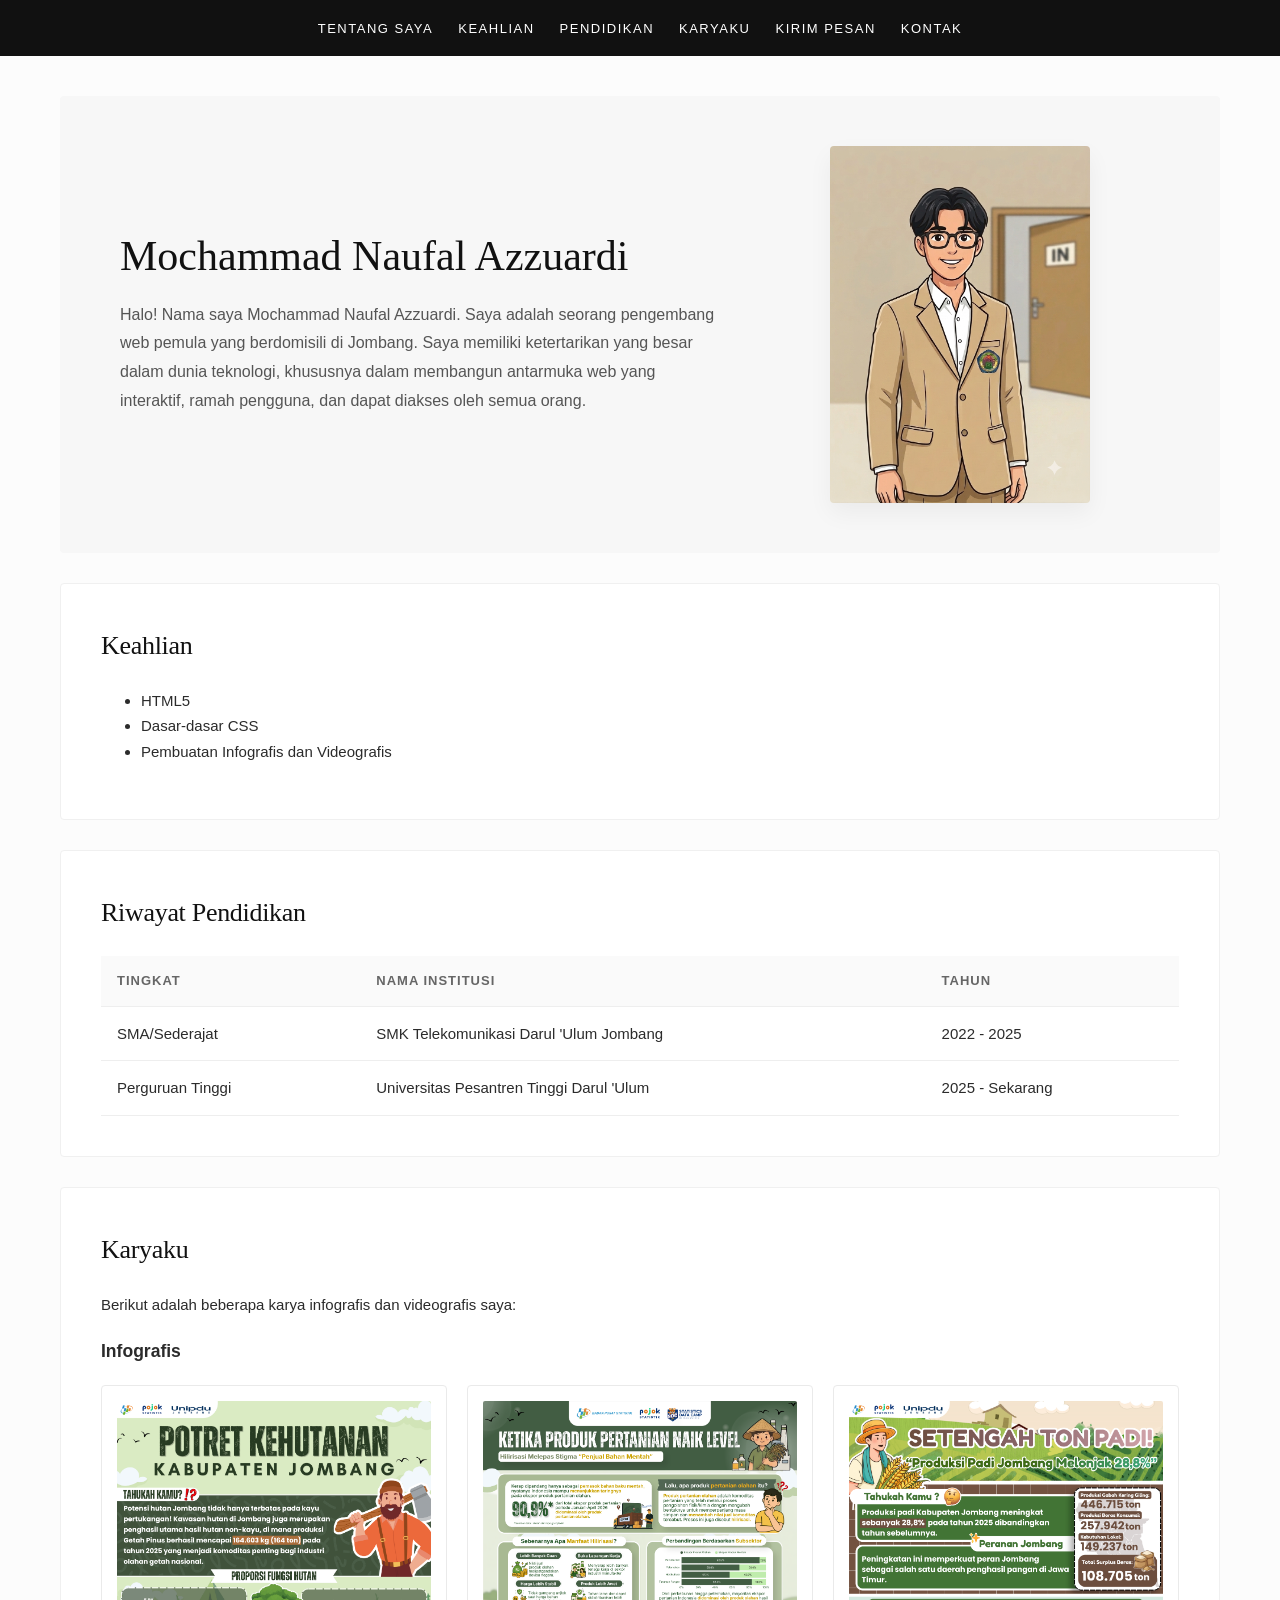
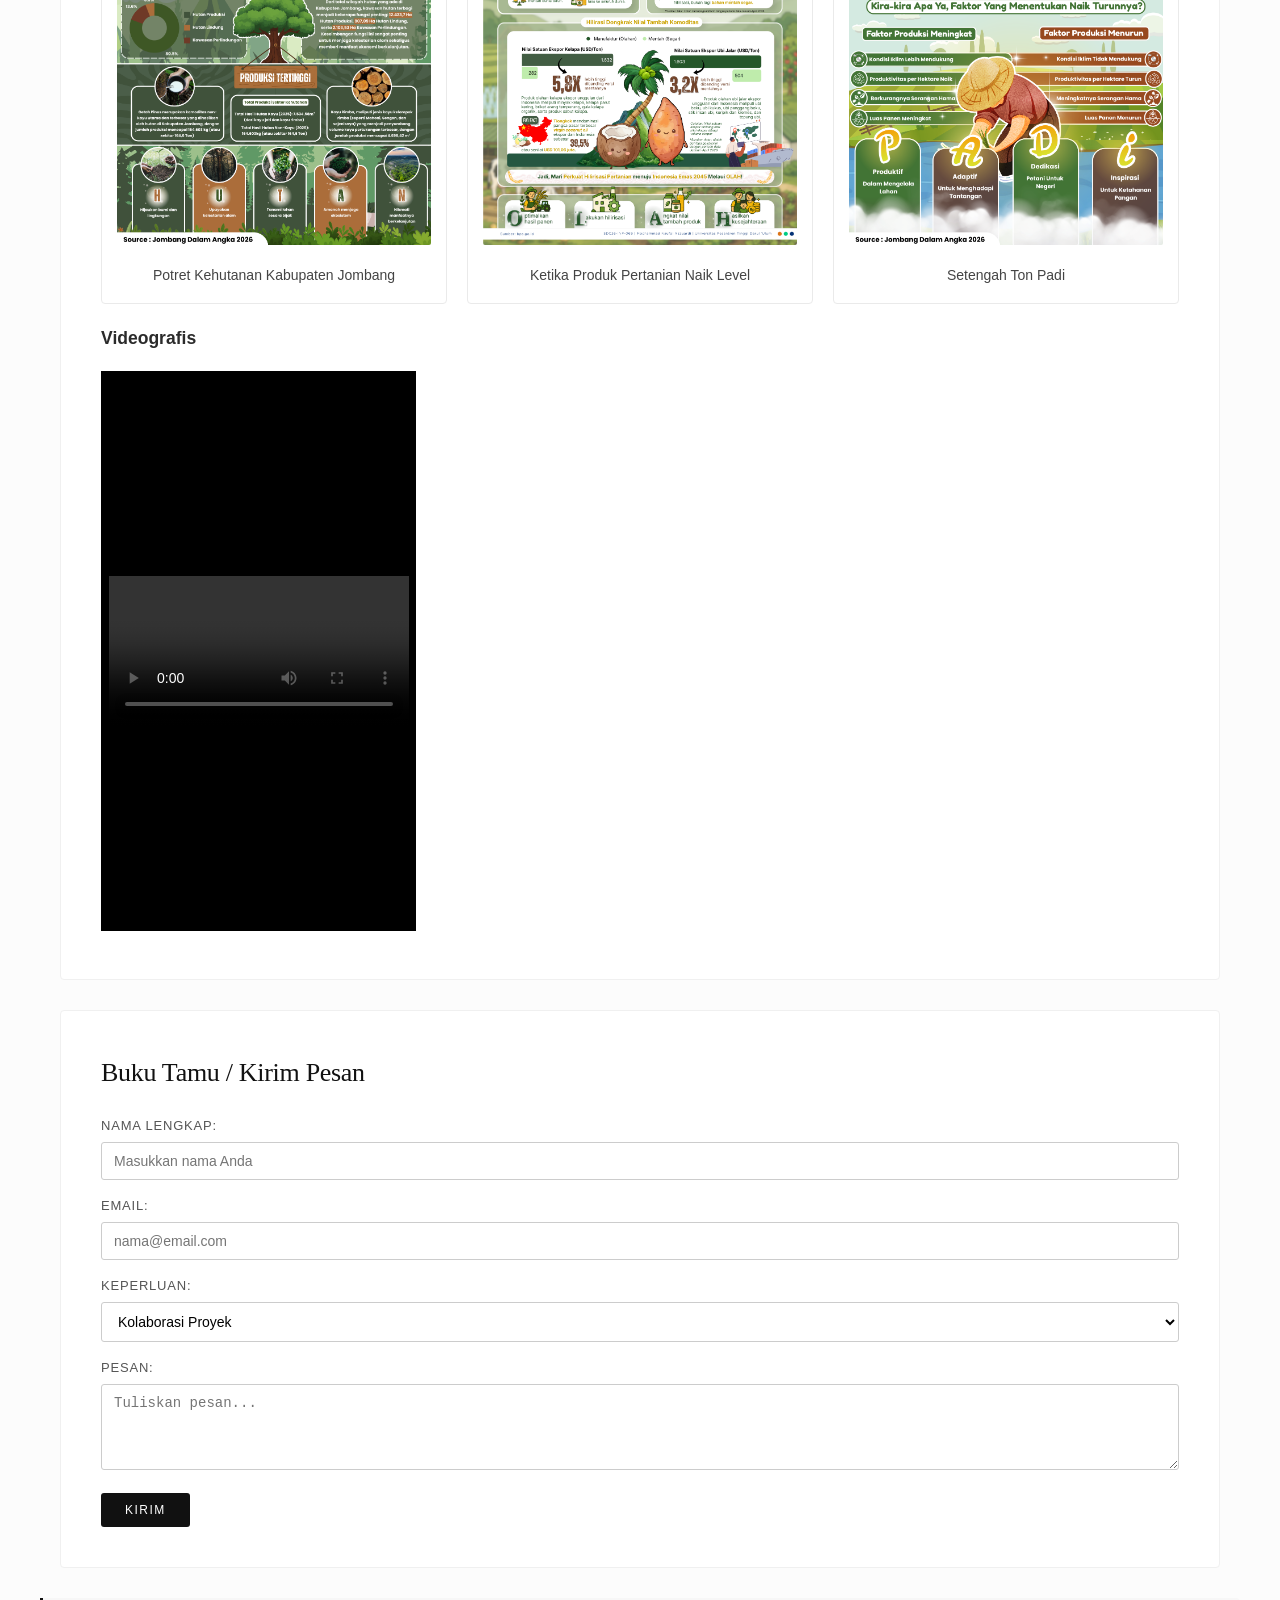
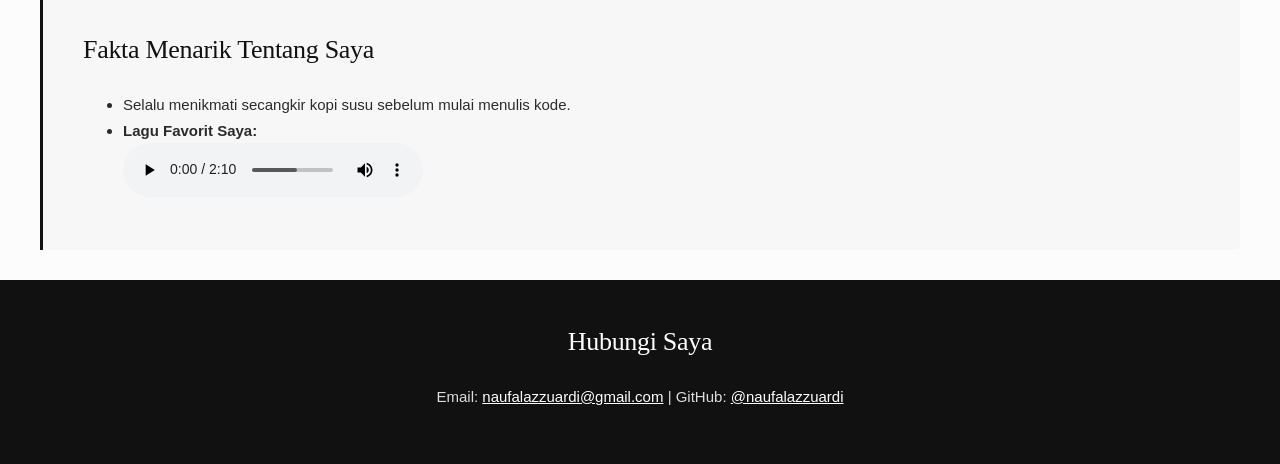
==== index.html @ 2e71e74e "Update Pemindahan Folder(Total) Memindahkan isi folder Tugas html langsung ke folder utama, agar bis" ====
<!doctype html>
<html lang="id">
  <head>
    <meta charset="UTF-8" />
    <meta name="viewport" content="width=device-width, initial-scale=1.0" />
    <title>Tugas 2_Naufal</title>
    <link rel="stylesheet" href="css/style.css">
  </head>

  <body>
    <nav class="nav">
      <ul>
        <li><a href="#tentang-saya">Tentang Saya</a></li>
        <li><a href="#keahlian">Keahlian</a></li>
        <li><a href="#pendidikan">Pendidikan</a></li>
        <li><a href="#karyaku">Karyaku</a></li>
        <li><a href="#pesan-form">Kirim Pesan</a></li>
        <li><a href="#kontak">Kontak</a></li>
      </ul>
    </nav>

    <main>
      <section id="tentang-saya">
        <div class="teks-perkenalan">
        <h1>Mochammad Naufal Azzuardi</h1>
        <p>
          Halo! Nama saya Mochammad Naufal Azzuardi. Saya adalah seorang pengembang web pemula yang berdomisili di Jombang. Saya memiliki ketertarikan yang besar dalam dunia teknologi, khususnya dalam membangun antarmuka web yang
          interaktif, ramah pengguna, dan dapat diakses oleh semua orang.
        </p>
        </div>
        <div class="foto-profil">
          <img src="img/fotonaufal.png" alt="Foto profil Mochammad Naufal Azzuardi tersenyum memakai kemeja rapi"/>
        </div>
      </section>

      <section id="keahlian">
        <h2>Keahlian</h2>
        <ul>
          <li>HTML5</li>
          <li>Dasar-dasar CSS</li>
          <li>Pembuatan Infografis dan Videografis</li>
        </ul>
      </section>

      <section id="pendidikan">
        <h2>Riwayat Pendidikan</h2>
        <table>
          <thead>
            <tr>
              <th>Tingkat</th>
              <th>Nama Institusi</th>
              <th>Tahun</th>
            </tr>
          </thead>
          <tbody>
            <tr>
              <td>SMA/Sederajat</td>
              <td>SMK Telekomunikasi Darul 'Ulum Jombang</td>
              <td>2022 - 2025</td>
            </tr>
            <tr>
              <td>Perguruan Tinggi</td>
              <td>Universitas Pesantren Tinggi Darul 'Ulum</td>
              <td>2025 - Sekarang</td>
            </tr>
          </tbody>
        </table>
      </section>


      <section id="karyaku">
        <h2>Karyaku</h2>
        <p>Berikut adalah beberapa karya infografis dan videografis saya:</p>
        
        <div class="grup-karya"> 
          <h3>Infografis</h3>
          <div class="karya-infografis">
            <div class="infografis">
              <img src="img/Potret Kehutanan.png" alt="Infografis 1" />
              <p>Potret Kehutanan Kabupaten Jombang</p>
            </div>
            
            <div class="infografis">
              <img src="img/Ketika Produk Pertanian Naik Level.png" alt="Infografis 2" />
              <p>Ketika Produk Pertanian Naik Level</p>
            </div>

            <div class="infografis">
              <img src="img/Setengah Ton Padi.png" alt="Infografis 3" />
              <p>Setengah Ton Padi</p>
            </div>
          </div>
        </div>

        <div class="grup-karya">
          <h3>Videografis</h3>
          <iframe class="videografis"
            src="Video/Tahukah Kalian.mp4" 
            title="Videografis Saya" 
            frameborder="0" 
            allow="accelerometer; autoplay; clipboard-write; encrypted-media; gyroscope; picture-in-picture; web-share" 
            referrerpolicy="strict-origin-when-cross-origin" 
            allowfullscreen>
          </iframe>
        </div>
      </section>

      <section id="pesan-form">
        <h2>Buku Tamu / Kirim Pesan</h2>
        <form action="#" method="POST">
          <div class="form-group">
            <label for="nama">Nama Lengkap:</label>
            <input type="text" id="nama" name="nama" class="form-control" required placeholder="Masukkan nama Anda">
          </div>
          <div class="form-group">
            <label for="email">Email:</label>
            <input type="email" id="email" name="email" class="form-control" required placeholder="nama@email.com">
          </div>
          <div class="form-group">
            <label for="kategori">Keperluan:</label>
            <select id="kategori" name="kategori" class="form-control">
              <option value="kolaborasi">Kolaborasi Proyek</option>
              <option value="pertanyaan">Pertanyaan Umum</option>
              <option value="lainnya">Lainnya</option>
            </select>
          </div>
          <div class="form-group">
            <label for="pesan">Pesan:</label>
            <textarea id="pesan" name="pesan" rows="4" class="form-control" required placeholder="Tuliskan pesan..."></textarea>
          </div>
          <button type="submit" class="btn-submit">Kirim</button>
        </form>
      </section>
    </main>

    <aside>
      <h2>Fakta Menarik Tentang Saya</h2>
      <ul>
        <li>Selalu menikmati secangkir kopi susu sebelum mulai menulis kode.</li>
        <li>
          <strong>Lagu Favorit Saya:</strong><br>
          <audio controls>
            <source src="audio/audio.mp3" type="audio/mpeg">
          </audio>
        </li>
      </ul>
    </aside>

    <footer id="kontak">
      <h2>Hubungi Saya</h2>
      <p>
        Email: <a href="mailto:naufalazzuardi@gmail.com">naufalazzuardi@gmail.com</a> | GitHub:
        <a href="https://github.com/MochammadNaufalAzzuardi" target="_blank" rel="noopener noreferrer">@naufalazzuardi</a>
      </p>
    </footer>
  </body>
</html>
---- css/style.css ----
* {
  box-sizing: border-box;
}

body {
  font-family: -apple-system, BlinkMacSystemFont, "Segoe UI", Roboto, Helvetica, Arial, sans-serif;
  font-size: 15px;
  line-height: 1.7;
  color: #2b2b2b;
  background-color: #fcfcfc;
  margin: 0;
  padding: 0;
}


nav.nav {
  background-color: #111111;
  padding: 15px 20px;
  margin-bottom: 40px;
}

nav.nav ul {
  list-style: none;
  padding: 0;
  margin: 0;
  display: flex;
  gap: 25px;
  flex-wrap: wrap;
  justify-content: center;
}

nav.nav a {
  color: #ffffff;
  text-decoration: none;
  font-size: 13px;
  text-transform: uppercase;
  letter-spacing: 1.5px;
  transition: color 0.2s ease;
}

main {
  max-width: 1200px;
  margin: 0 auto;
  padding: 0 20px;
}

main section {
  background-color: #ffffff;
  padding: 40px;
  margin-bottom: 30px;
  border: 1px solid #f0f0f0;
  border-radius: 4px;
}

main section h2, aside h2, footer h2 {
  font-family: 'Georgia', 'Times New Roman', serif;
  font-size: 26px;
  font-weight: 400;
  color: #111111;
  margin-top: 0;
  margin-bottom: 20px;
  letter-spacing: -0.3px;
}


#tentang-saya {
  display: flex;
  flex-direction: row;
  align-items: center;
  justify-content: space-between;
  gap: 40px;
  padding: 50px 60px;
  background-color: #f7f7f7;
  border: none;
}

.teks-perkenalan {
  flex: 1.2;
  text-align: left;
}

.teks-perkenalan h1 {
  font-family: 'Georgia', 'Times New Roman', serif;
  font-size: 42px;
  font-weight: 400;
  margin: 0 0 20px 0;
  color: #111111;
  line-height: 1.15;
}

.teks-perkenalan p {
  font-size: 16px;
  color: #555555;
  margin: 0;
  line-height: 1.8;
}

.foto-profil {
  flex: 0.8;
  display: flex;
  justify-content: center;
}

.foto-profil img {
  width: 100%;
  max-width: 260px;
  height: auto;
  object-fit: cover;
  border-radius: 4px;
  box-shadow: 0 10px 25px rgba(0, 0, 0, 0.05);
}


table {
  width: 100%;
  border-collapse: collapse;
  margin-top: 10px;
}

table th, table td {
  padding: 14px 16px;
  border-bottom: 1px solid #eee;
  text-align: left;
}

table th {
  font-weight: 600;
  font-size: 13px;
  text-transform: uppercase;
  letter-spacing: 1px;
  color: #666;
  background-color: #fafafa;
}


.grup-karya {
  margin-top: 20px;
}

.karya-infografis {
  display: grid;
  grid-template-columns: repeat(auto-fit, minmax(240px, 1fr));
  gap: 20px;
  margin-top: 15px;
}

.infografis {
  background-color: #ffffff;
  border: 1px solid #eaeaea;
  border-radius: 4px;
  padding: 15px;
  text-align: center;
  transition: transform 0.2s ease, box-shadow 0.2s ease;
}

.infografis img {
  width: 100%;
  height: auto;
  border-radius: 2px;
}

.infografis p {
  font-size: 14px;
  margin-top: 12px;
  margin-bottom: 0;
  color: #444444;
  font-weight: 500;
}

.videografis {
  width: 315px;
  height: 560px;
}

.form-group {
  margin-bottom: 15px;
}

.form-group label {
  font-size: 13px;
  text-transform: uppercase;
  letter-spacing: 0.8px;
  color: #555555;
  display: block;
  margin-bottom: 5px;
}

.form-control {
  width: 100%;
  padding: 10px 12px;
  border: 1px solid #ccc;
  border-radius: 3px;
  font-size: 14px;
  background-color: #fff;
}

.form-control:focus {
  outline: none;
  border-color: #111;
}

.btn-submit {
  padding: 10px 24px;
  background-color: #111111;
  color: #ffffff;
  border: none;
  border-radius: 3px;
  font-size: 12px;
  text-transform: uppercase;
  letter-spacing: 1.5px;
  cursor: pointer;
  transition: background-color 0.2s ease;
}

aside {
  max-width: 1200px;
  margin: 0 auto 30px auto;
  padding: 30px 40px;
  background-color: #f7f7f7;
  border-left: 3px solid #111111;
  border-radius: 0 4px 4px 0;
}

footer {
  background-color: #111111;
  color: #dddddd;
  padding: 40px 20px;
  text-align: center;
}

footer h2 {
  color: #ffffff;
}

footer a {
  color: #ffffff;
  text-decoration: underline;
}
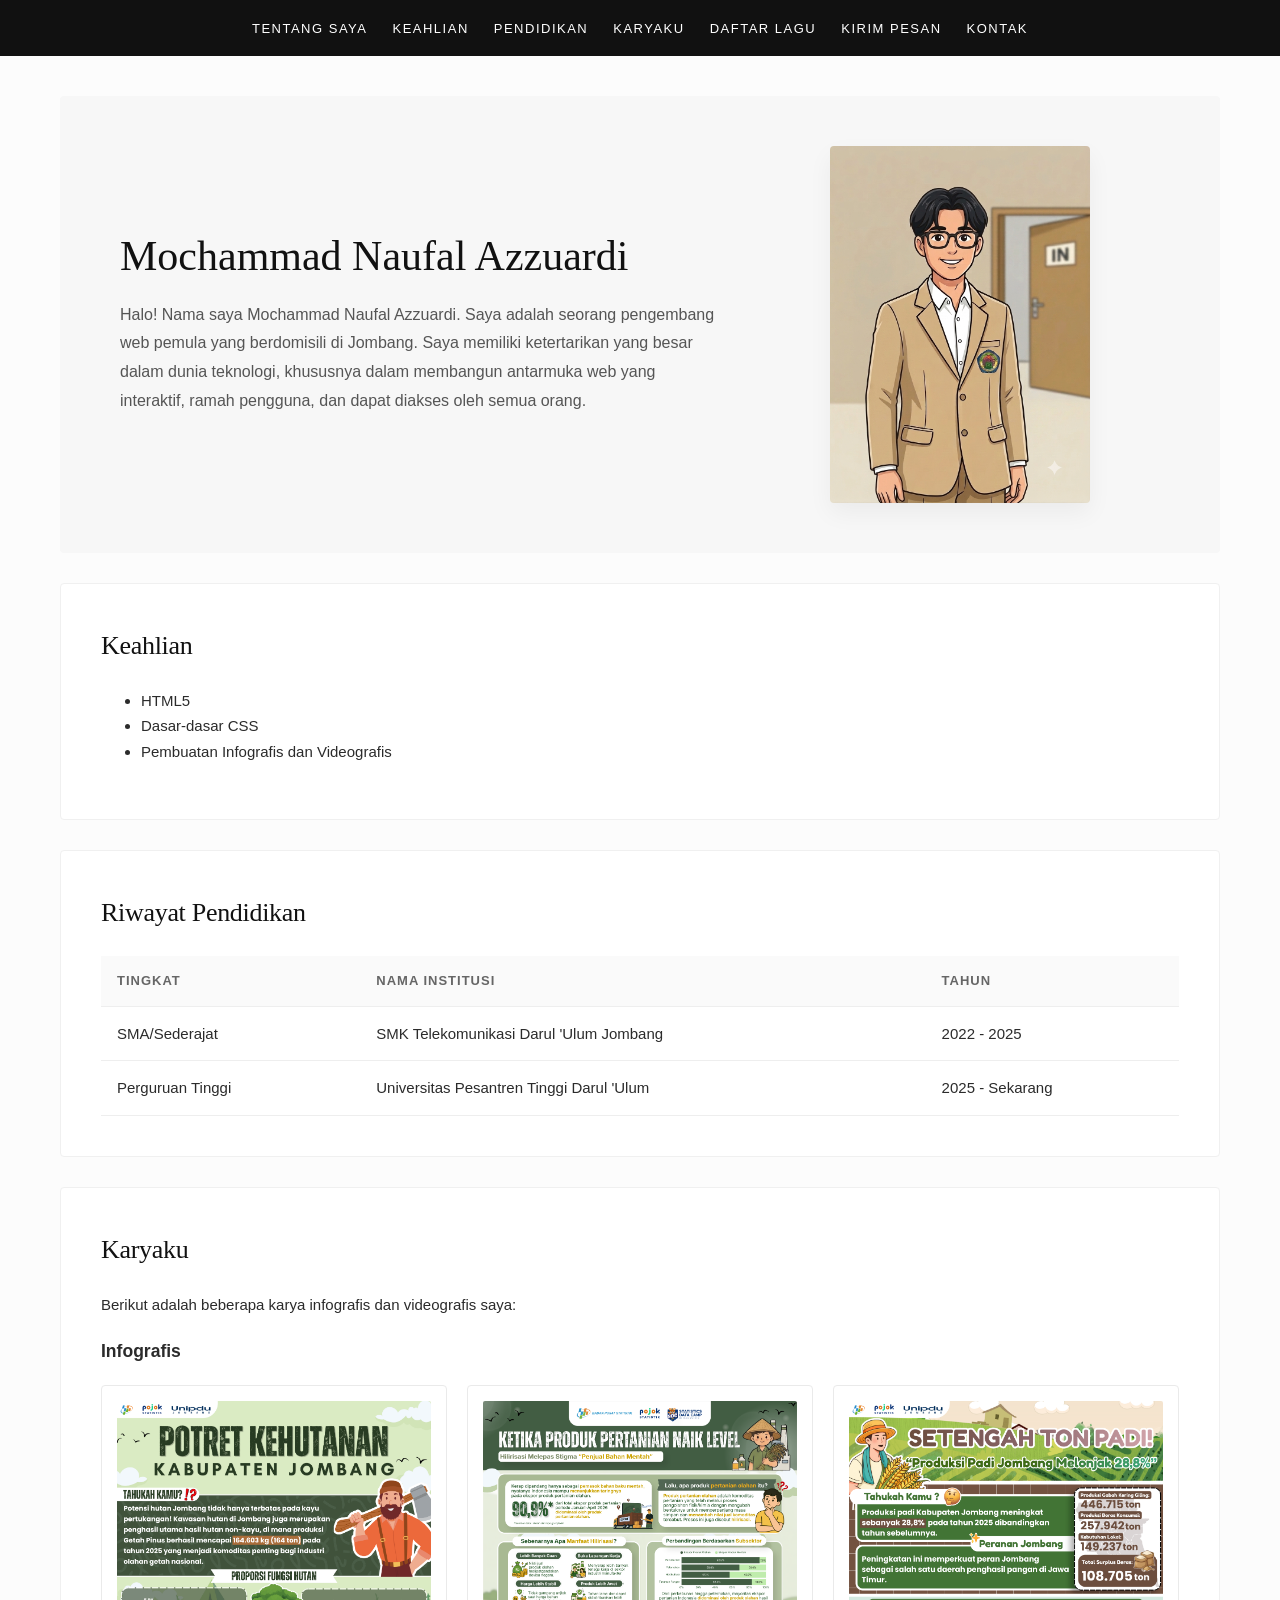
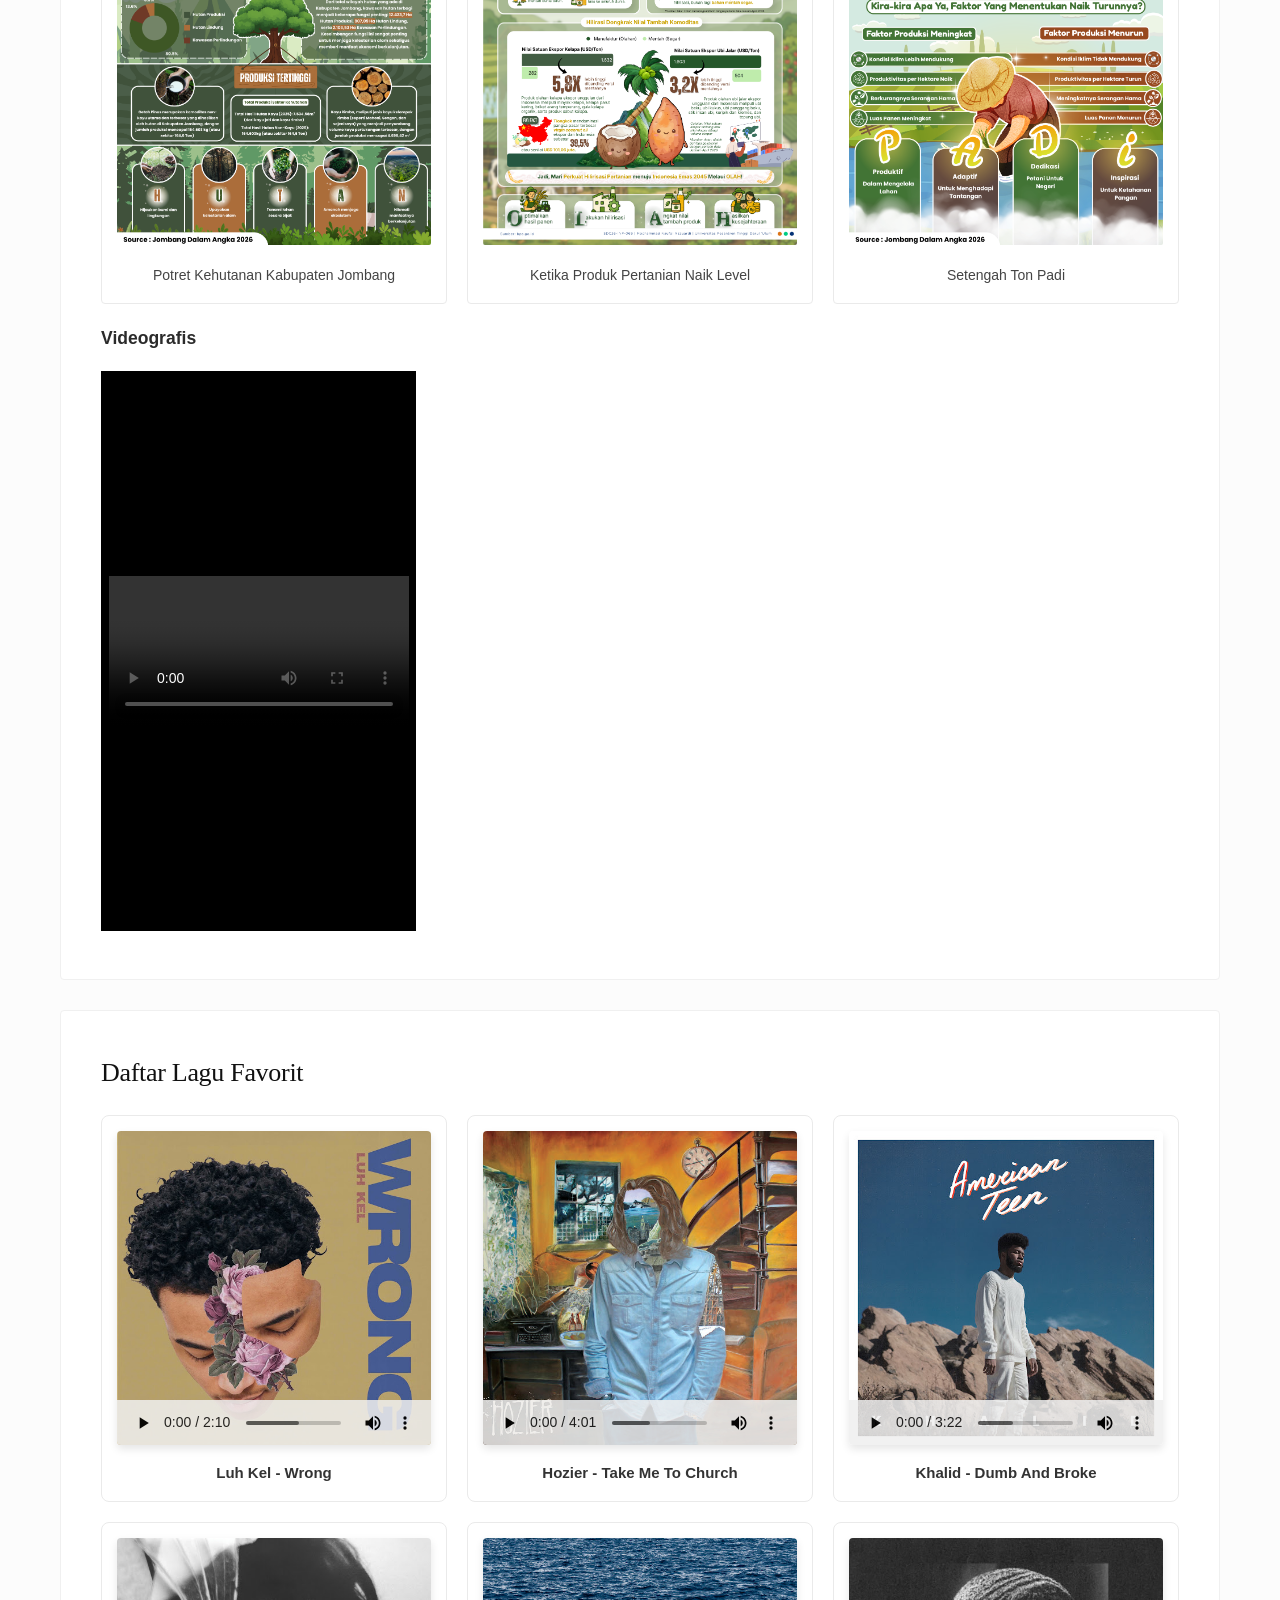
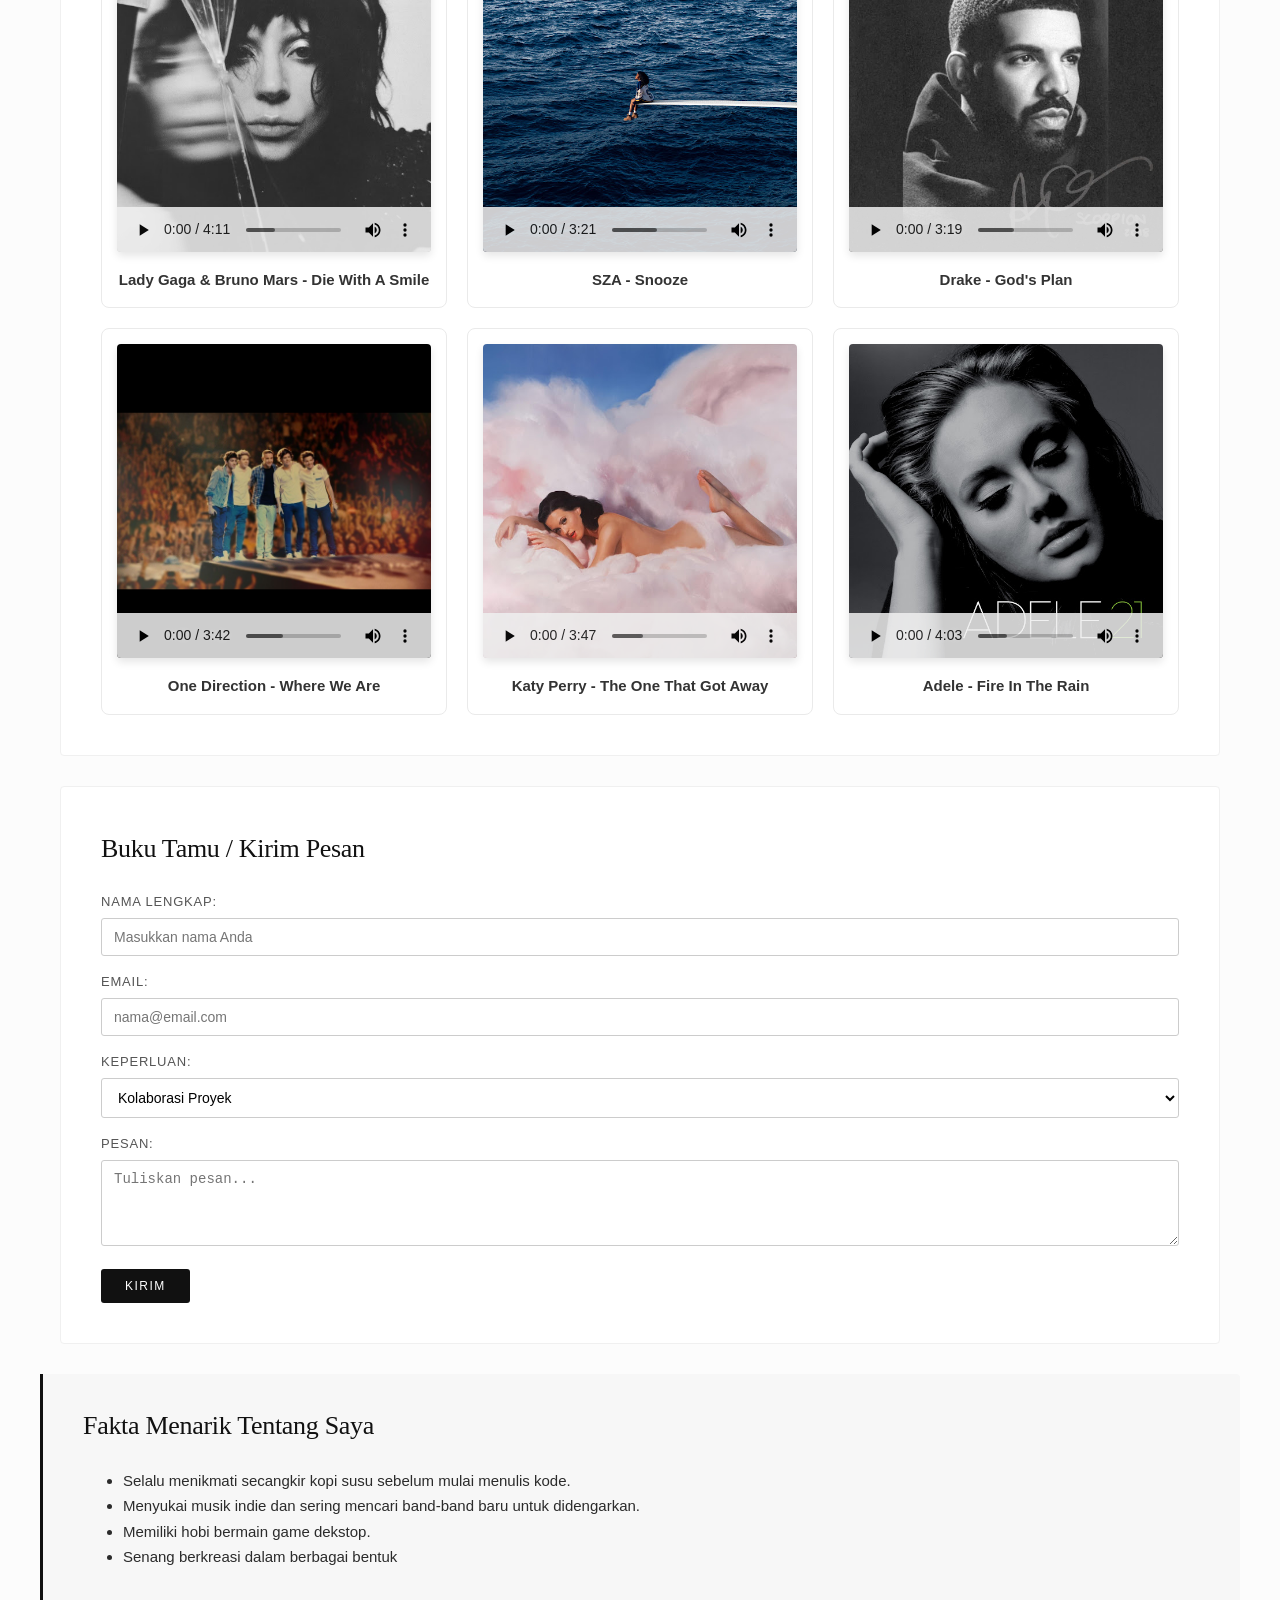
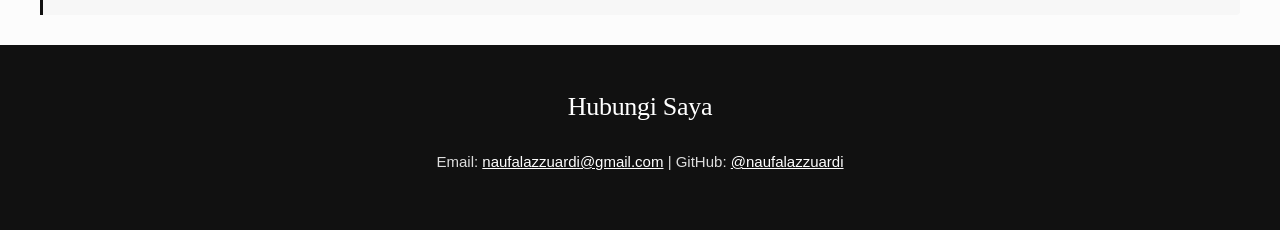
==== commit dba845a9: "Update Impelentasi Grid Implementasi Grid Pada Daftar Lagu Favorit" ====
--- a/index.html
+++ b/index.html
@@ -14,6 +14,7 @@
         <li><a href="#keahlian">Keahlian</a></li>
         <li><a href="#pendidikan">Pendidikan</a></li>
         <li><a href="#karyaku">Karyaku</a></li>
+        <li><a href="#daftar-lagu">Daftar Lagu</a></li>
         <li><a href="#pesan-form">Kirim Pesan</a></li>
         <li><a href="#kontak">Kontak</a></li>
       </ul>
@@ -105,6 +106,103 @@
         </div>
       </section>
 
+      <section id="daftar-lagu">
+        <h2>Daftar Lagu Favorit</h2>
+        <div class="grid-lagu">
+          
+          <div class="kartu-lagu">
+            <div class="cover-container">
+              <!-- Ganti src dengan path gambar cover lagumu -->
+              <img src="img/fotoaudio1.png" alt="Cover Lagu 1" />
+              <audio controls class="audio-player">
+                <source src="audio/audio.mp3" type="audio/mpeg" />
+              </audio>
+            </div>
+            <p>Luh Kel - Wrong</p>
+          </div>
+
+          <div class="kartu-lagu">
+            <div class="cover-container">
+              <img src="img/fotoaudio2.png" alt="Cover Lagu 2" />
+              <audio controls class="audio-player">
+                <source src="audio/audio6.mp3" type="audio/mpeg" />
+              </audio>
+            </div>
+            <p>Hozier - Take Me To Church</p>
+          </div>
+
+          <div class="kartu-lagu">
+            <div class="cover-container">
+              <img src="img/fotoaudio3.png" alt="Cover Lagu 3" />
+              <audio controls class="audio-player">
+                <source src="audio/audio2.mp3" type="audio/mpeg" />
+              </audio>
+            </div>
+            <p>Khalid - Dumb And Broke</p>
+          </div>
+
+          <div class="kartu-lagu">
+            <div class="cover-container">
+              <img src="img/fotoaudio4.png" alt="Cover Lagu 3" />
+              <audio controls class="audio-player">
+                <source src="audio/audio3.mp3" type="audio/mpeg" />
+              </audio>
+            </div>
+            <p>Lady Gaga & Bruno Mars - Die With A Smile</p>
+          </div>
+
+          <div class="kartu-lagu">
+            <div class="cover-container">
+              <img src="img/fotoaudio5.png" alt="Cover Lagu 3" />
+              <audio controls class="audio-player">
+                <source src="audio/audio4.mp3" type="audio/mpeg" />
+              </audio>
+            </div>
+            <p>SZA - Snooze</p>
+          </div>
+
+          <div class="kartu-lagu">
+            <div class="cover-container">
+              <img src="img/fotoaudio6.png" alt="Cover Lagu 3" />
+              <audio controls class="audio-player">
+                <source src="audio/audio5.mp3" type="audio/mpeg" />
+              </audio>
+            </div>
+            <p>Drake - God's Plan</p>
+          </div>
+          <div class="kartu-lagu">
+            <div class="cover-container">
+              <img src="img/fotoaudio7.png" alt="Cover Lagu 3" />
+              <audio controls class="audio-player">
+                <source src="audio/audio7.mp3" type="audio/mpeg" />
+              </audio>
+            </div>
+            <p>One Direction - Where We Are</p>
+          </div>
+
+          <div class="kartu-lagu">
+            <div class="cover-container">
+              <img src="img/fotoaudio8.png" alt="Cover Lagu 3" />
+              <audio controls class="audio-player">
+                <source src="audio/audio8.mp3" type="audio/mpeg" />
+              </audio>
+            </div>
+            <p>Katy Perry - The One That Got Away</p>
+          </div>
+
+          <div class="kartu-lagu">
+            <div class="cover-container">
+              <img src="img/fotoaudio9.png" alt="Cover Lagu 9" />
+              <audio controls class="audio-player">
+                <source src="audio/audio1.mp3" type="audio/mpeg" />
+              </audio>
+            </div>
+            <p>Adele - Fire In The Rain</p>
+          </div>
+
+        </div>
+      </section>
+
       <section id="pesan-form">
         <h2>Buku Tamu / Kirim Pesan</h2>
         <form action="#" method="POST">
@@ -137,12 +235,9 @@
       <h2>Fakta Menarik Tentang Saya</h2>
       <ul>
         <li>Selalu menikmati secangkir kopi susu sebelum mulai menulis kode.</li>
-        <li>
-          <strong>Lagu Favorit Saya:</strong><br>
-          <audio controls>
-            <source src="audio/audio.mp3" type="audio/mpeg">
-          </audio>
-        </li>
+        <li>Menyukai musik indie dan sering mencari band-band baru untuk didengarkan.</li>
+        <li>Memiliki hobi bermain game dekstop.</li>
+        <li>Senang berkreasi dalam berbagai bentuk</li>
       </ul>
     </aside>
 
--- a/css/style.css
+++ b/css/style.css
@@ -235,4 +235,62 @@
 footer a {
   color: #ffffff;
   text-decoration: underline;
+}
+
+.grid-lagu {
+  display: grid;
+  grid-template-columns: repeat(auto-fit, minmax(300px, 1fr));
+  gap: 20px;
+  margin-top: 15px;
+}
+
+.kartu-lagu {
+  background-color: #ffffff;
+  border: 1px solid #eaeaea;
+  border-radius: 8px;
+  padding: 15px;
+  text-align: center;
+  transition: transform 0.2s ease, box-shadow 0.2s ease;
+}
+
+.kartu-lagu:hover {
+  transform: translateY(-5px);
+  box-shadow: 0 10px 20px rgba(0, 0, 0, 0.08);
+}
+
+.cover-container {
+  position: relative; /* Penting: menjadi acuan posisi elemen absolute di dalamnya */
+  width: 100%;
+  border-radius: 4px;
+  overflow: hidden; /* Memastikan elemen audio tidak melewati batas melengkung container */
+  box-shadow: 0 4px 8px rgba(0, 0, 0, 0.1);
+}
+
+.cover-container img {
+  width: 100%;
+  height: auto;
+  display: block; /* Menghilangkan celah kosong di bawah gambar bawaan browser */
+}
+
+.audio-player {
+  position: absolute;
+  bottom: 0; /* Menempelkan pemutar audio di sisi paling bawah cover */
+  left: 0;
+  width: 100%;
+  height: 45px; 
+  opacity: 0.95; /* Sedikit transparan agar terlihat menyatu */
+}
+
+/* Memperbaiki tampilan default tombol play di beberapa browser */
+.audio-player::-webkit-media-controls-enclosure {
+  border-radius: 0;
+  background-color: rgba(240, 240, 240, 0.9);
+}
+
+.kartu-lagu p {
+  margin-top: 15px;
+  margin-bottom: 0;
+  font-weight: 600;
+  font-size: 15px;
+  color: #333333;
 }
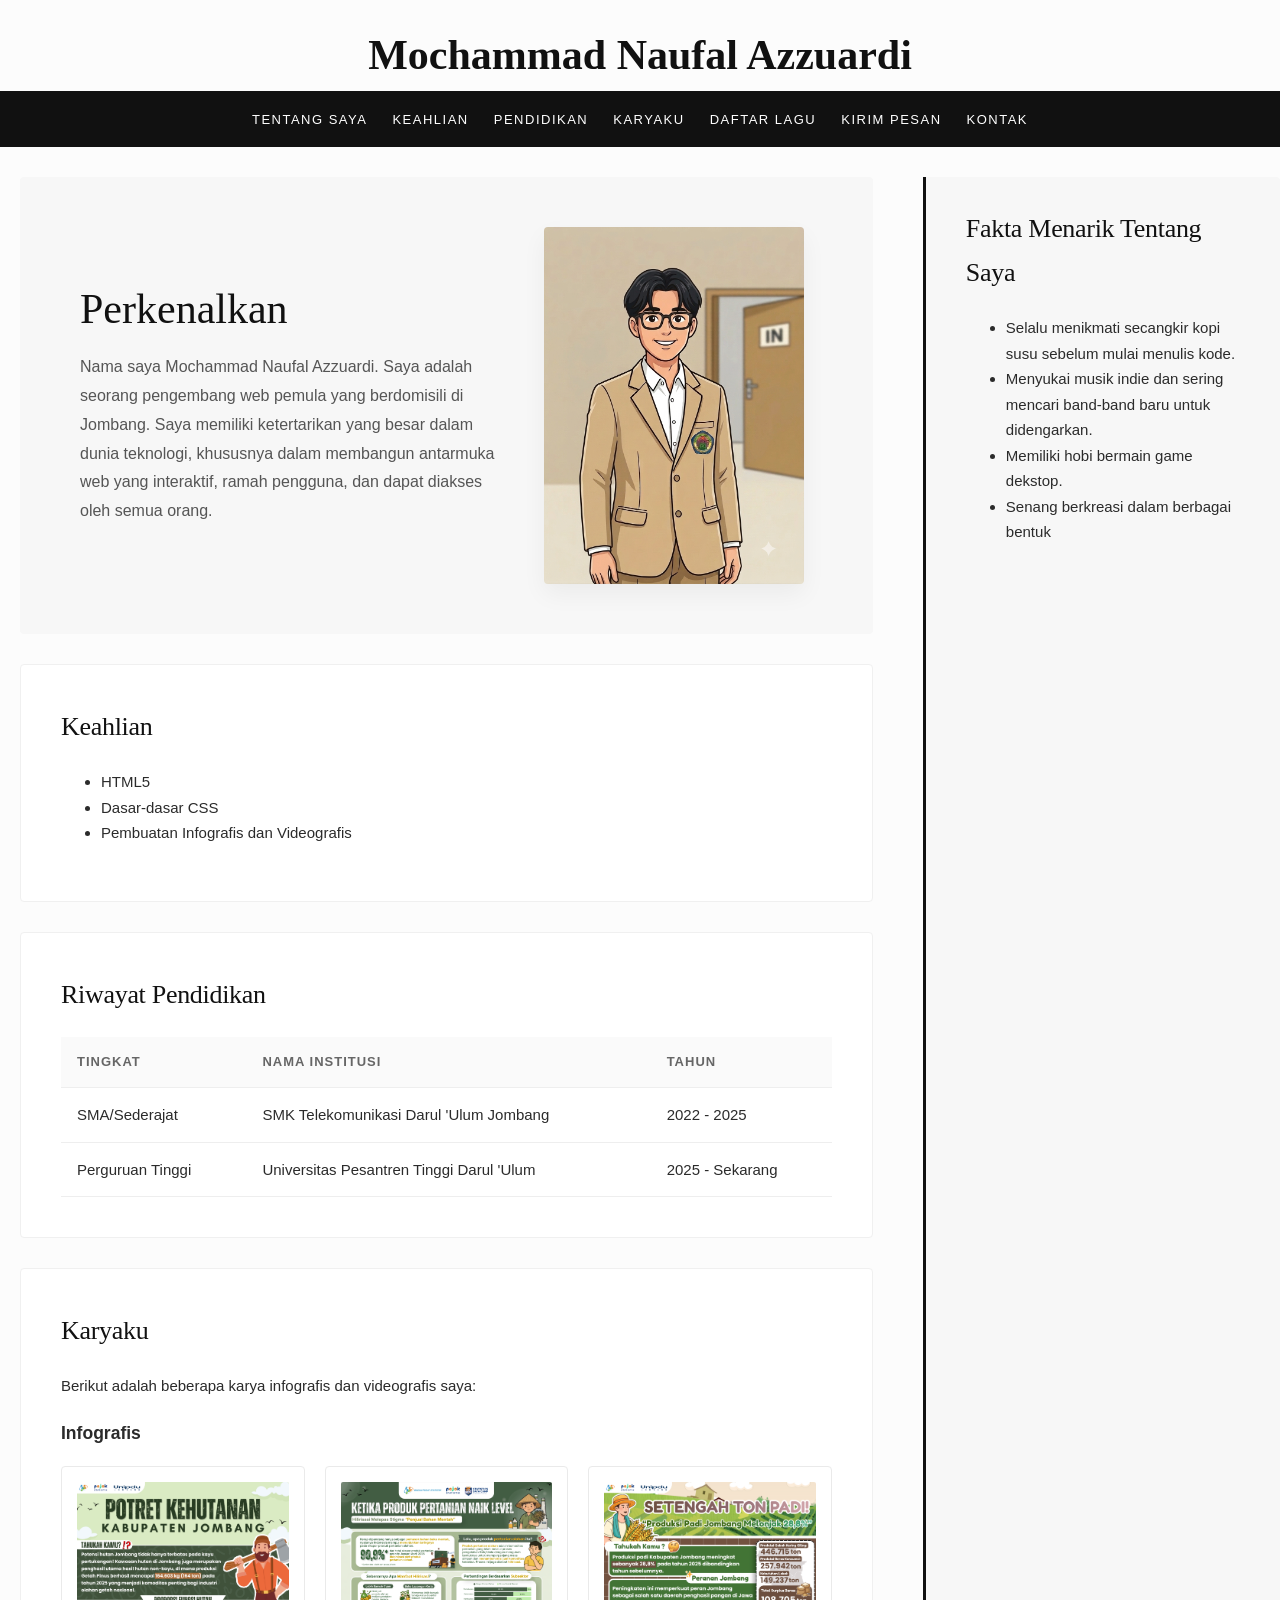
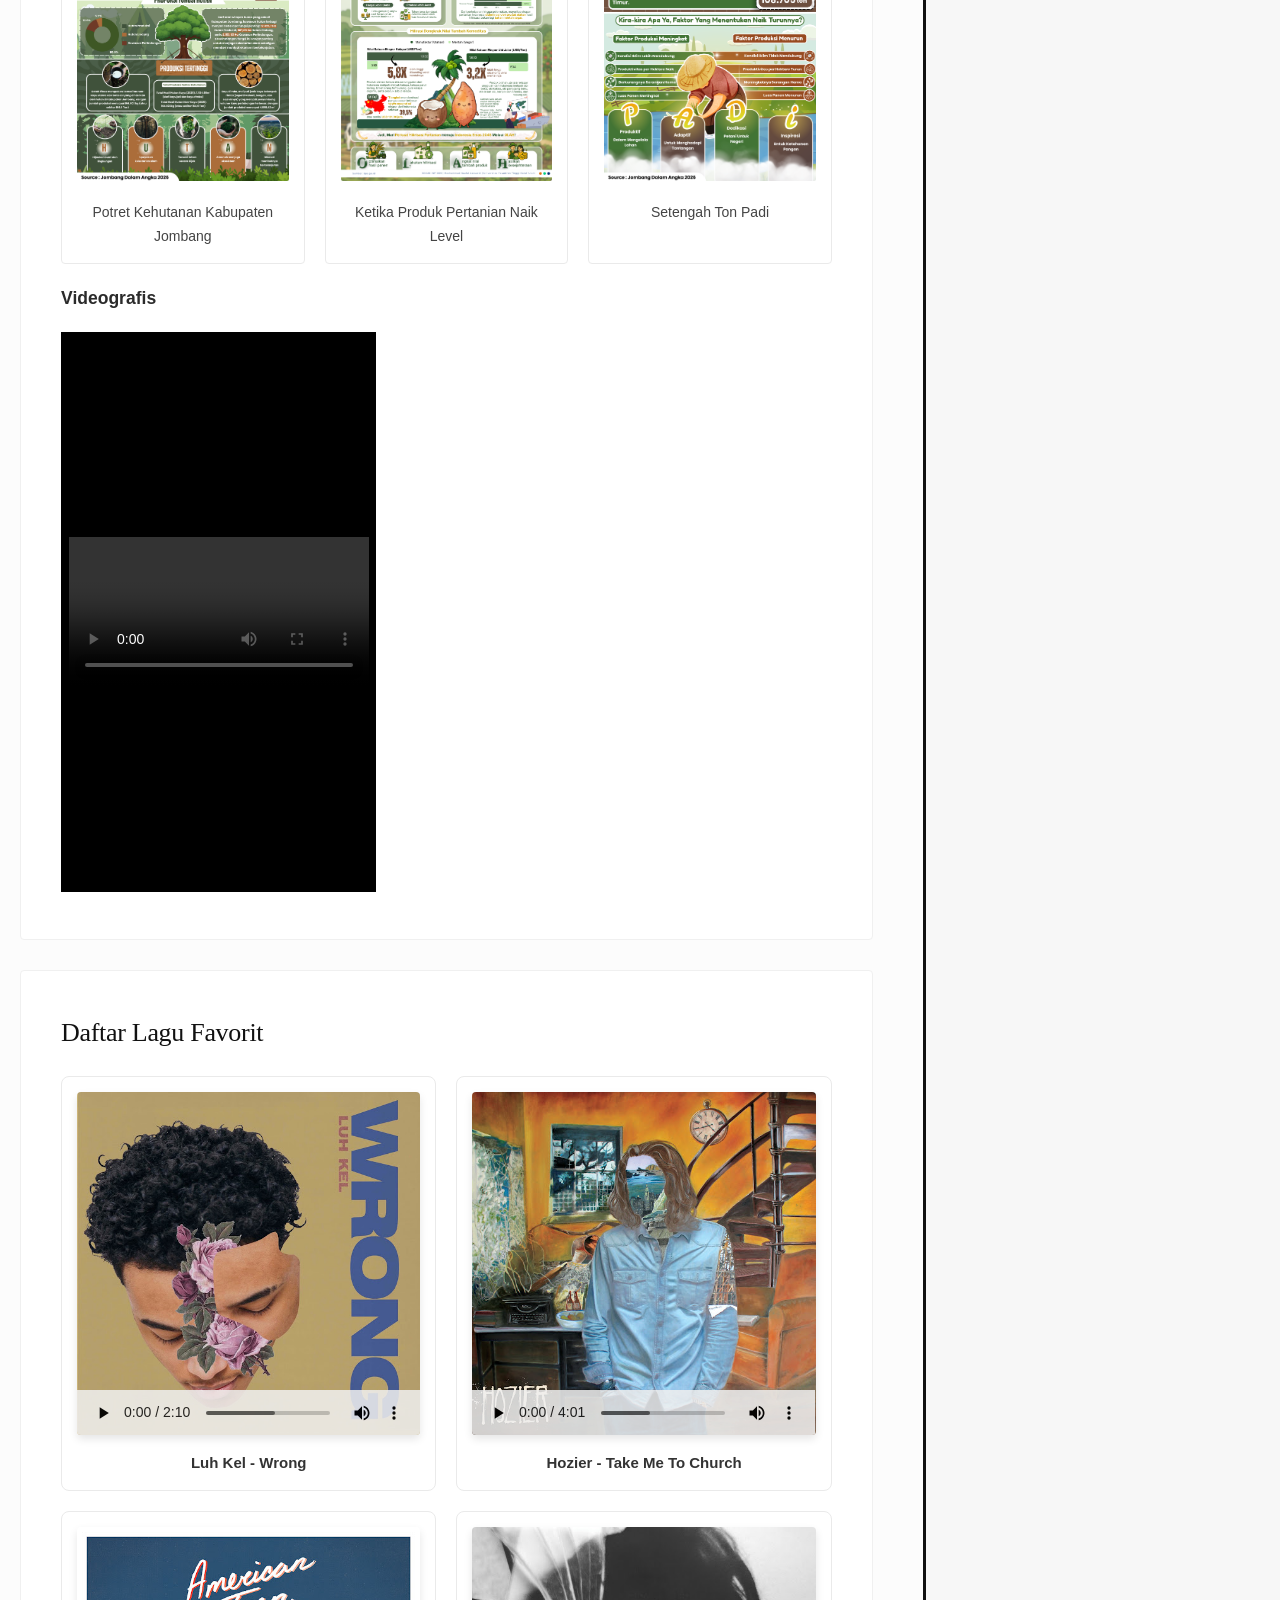
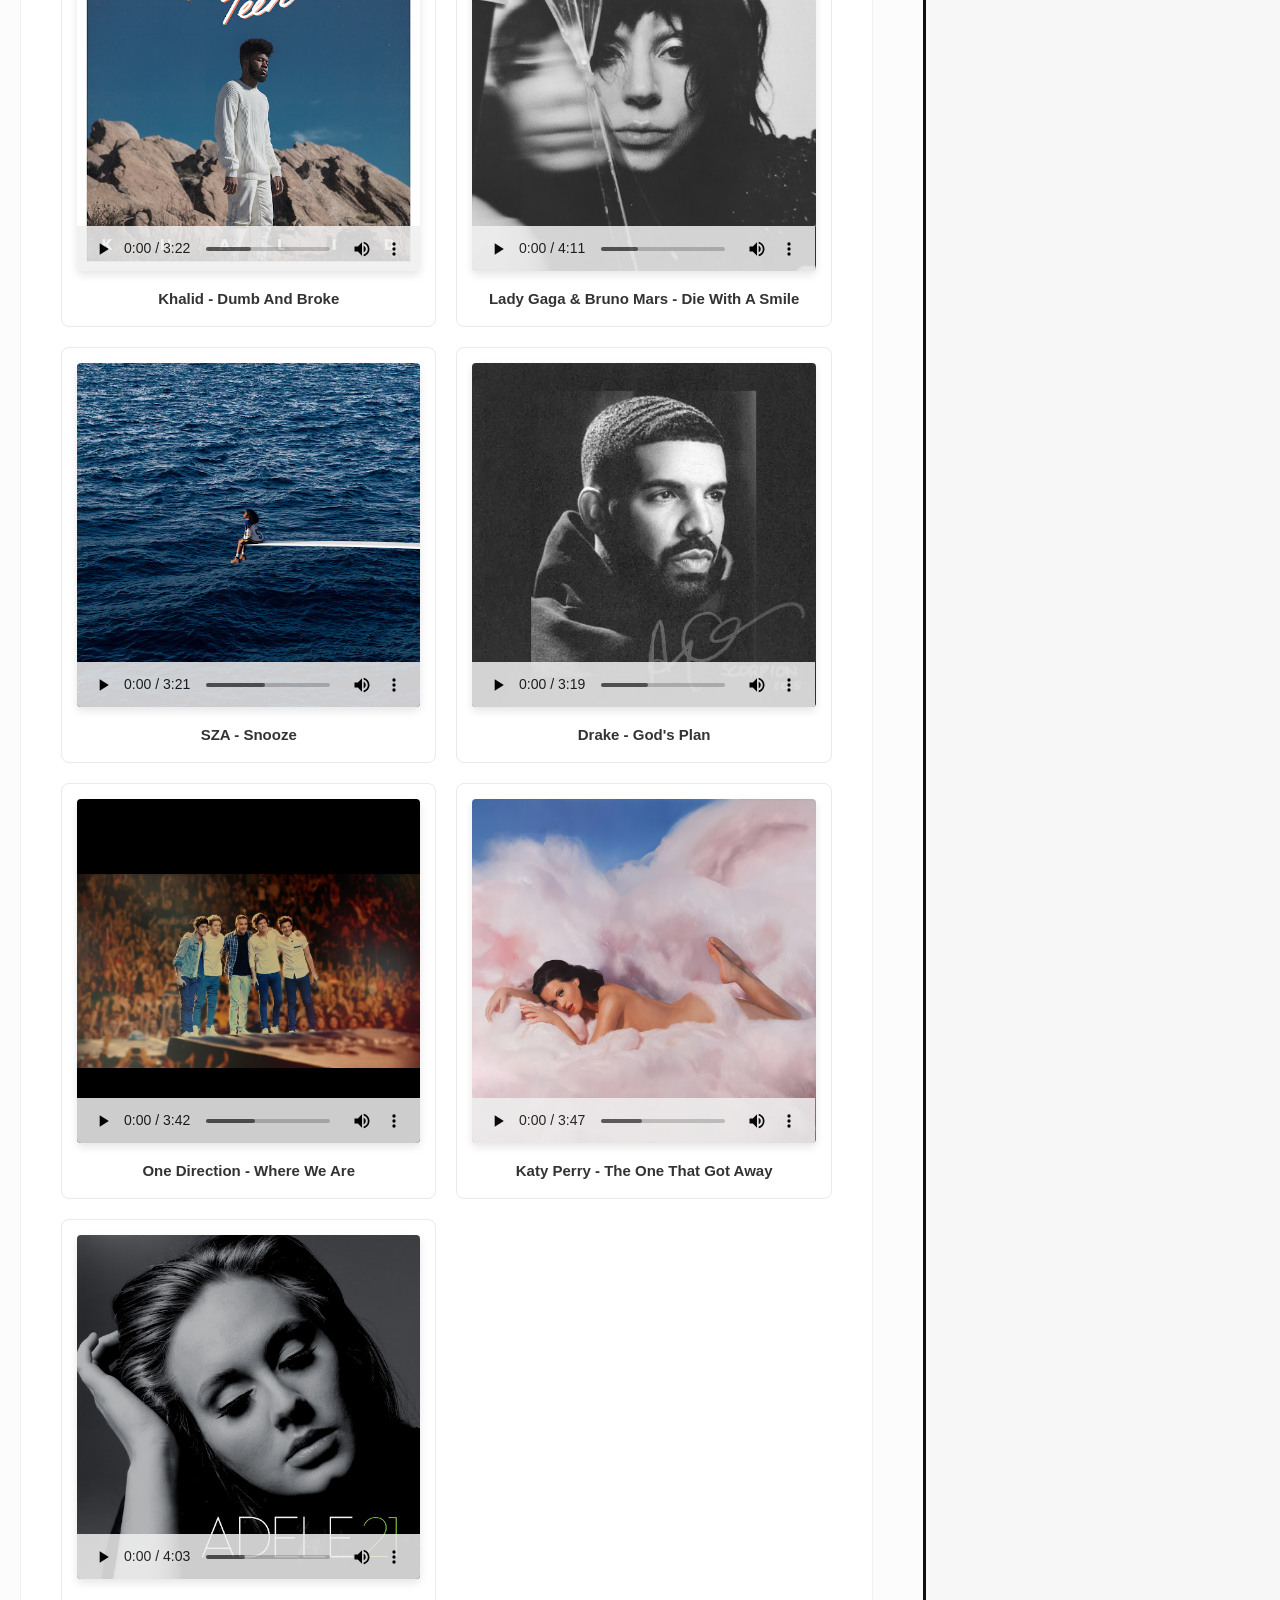
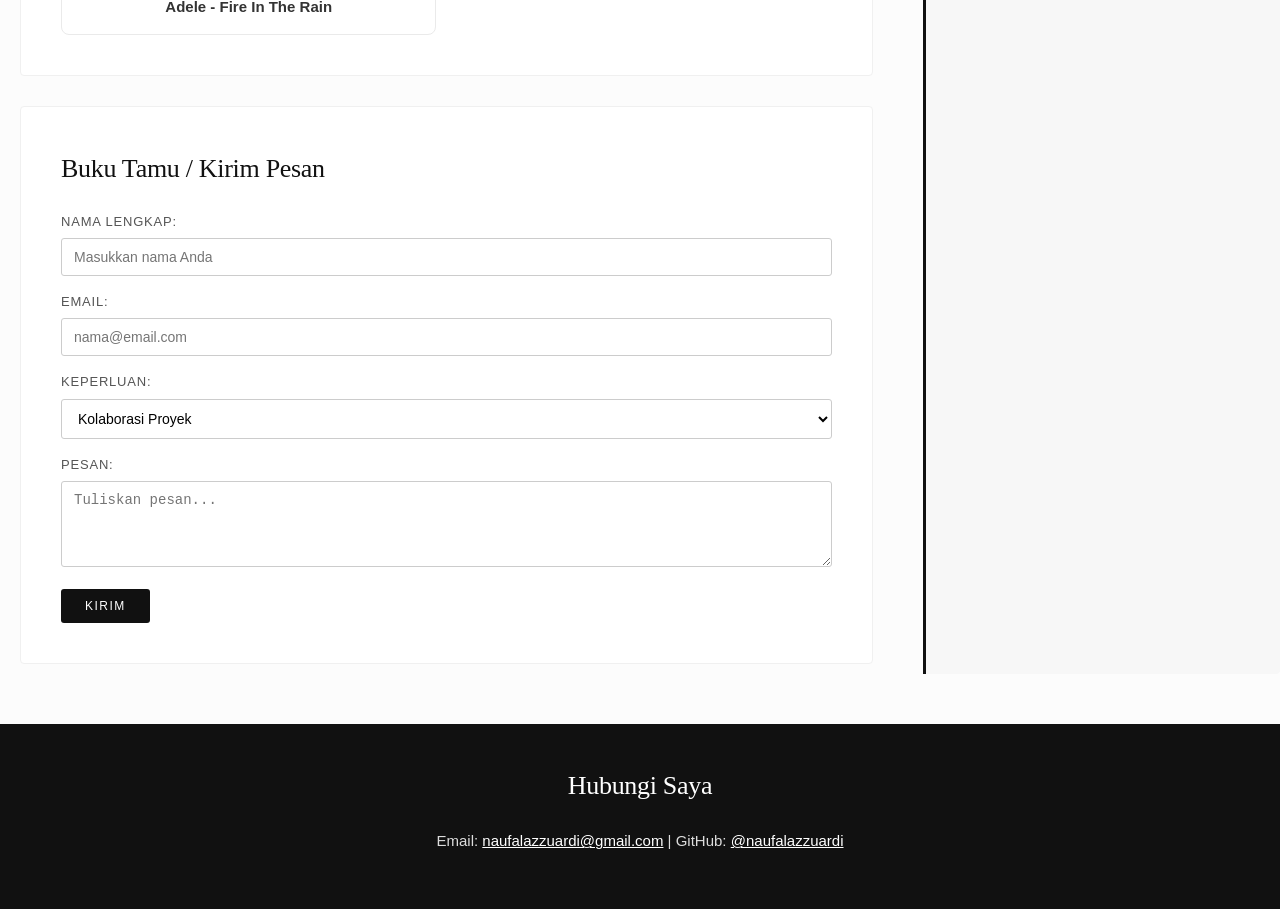
==== commit 367febb6: "Update Implementasi Grid 2 Penyesuaian Grid Sesuai Dengan Syarat Wajib Tugas" ====
--- a/index.html
+++ b/index.html
@@ -3,11 +3,17 @@
   <head>
     <meta charset="UTF-8" />
     <meta name="viewport" content="width=device-width, initial-scale=1.0" />
-    <title>Tugas 2_Naufal</title>
+    <title>Portofolio Mochammad Naufal Azzuardi</title>
     <link rel="stylesheet" href="css/style.css">
   </head>
 
   <body>
+
+    <header>
+    <div class="header-profil">
+      <h1>Mochammad Naufal Azzuardi</h1>
+    </div>
+
     <nav class="nav">
       <ul>
         <li><a href="#tentang-saya">Tentang Saya</a></li>
@@ -19,13 +25,14 @@
         <li><a href="#kontak">Kontak</a></li>
       </ul>
     </nav>
+    </header>
 
     <main>
       <section id="tentang-saya">
         <div class="teks-perkenalan">
-        <h1>Mochammad Naufal Azzuardi</h1>
+        <h1>Perkenalkan</h1>
         <p>
-          Halo! Nama saya Mochammad Naufal Azzuardi. Saya adalah seorang pengembang web pemula yang berdomisili di Jombang. Saya memiliki ketertarikan yang besar dalam dunia teknologi, khususnya dalam membangun antarmuka web yang
+          Nama saya Mochammad Naufal Azzuardi. Saya adalah seorang pengembang web pemula yang berdomisili di Jombang. Saya memiliki ketertarikan yang besar dalam dunia teknologi, khususnya dalam membangun antarmuka web yang
           interaktif, ramah pengguna, dan dapat diakses oleh semua orang.
         </p>
         </div>
--- a/css/style.css
+++ b/css/style.css
@@ -8,15 +8,40 @@
   line-height: 1.7;
   color: #2b2b2b;
   background-color: #fcfcfc;
+  
+  max-width: 1900px;
+  margin: 0 auto; 
+  padding: 0;
+
+  display: grid; 
+  grid-template-columns: 2.5fr 1fr; 
+  grid-template-areas:
+    "header header"
+    "content sidebar"
+    "footer footer";
+  gap: 30px; 
+}
+
+header { 
+  grid-area: header;
+}
+
+.header-profil {
+  text-align: center;
+  padding: 20px 20px 0 20px;
+}
+
+.header-profil h1 {
   margin: 0;
-  padding: 0;
-}
-
+  font-family: 'Georgia', 'Times New Roman', serif;
+  color: #111111;
+  font-size: 42px;
+}
 
 nav.nav {
   background-color: #111111;
   padding: 15px 20px;
-  margin-bottom: 40px;
+  margin-bottom: 0; 
 }
 
 nav.nav ul {
@@ -38,10 +63,10 @@
   transition: color 0.2s ease;
 }
 
-main {
-  max-width: 1200px;
-  margin: 0 auto;
-  padding: 0 20px;
+main { 
+  grid-area: content; 
+  padding: 0 20px; 
+  
 }
 
 main section {
@@ -212,16 +237,17 @@
   transition: background-color 0.2s ease;
 }
 
-aside {
-  max-width: 1200px;
-  margin: 0 auto 30px auto;
-  padding: 30px 40px;
+aside { 
+  grid-area: sidebar; 
   background-color: #f7f7f7;
   border-left: 3px solid #111111;
   border-radius: 0 4px 4px 0;
-}
-
-footer {
+  padding: 30px 40px;
+  margin-bottom: 20px;
+}
+
+footer { 
+  grid-area: footer; 
   background-color: #111111;
   color: #dddddd;
   padding: 40px 20px;
@@ -259,29 +285,29 @@
 }
 
 .cover-container {
-  position: relative; /* Penting: menjadi acuan posisi elemen absolute di dalamnya */
+  position: relative; 
   width: 100%;
   border-radius: 4px;
-  overflow: hidden; /* Memastikan elemen audio tidak melewati batas melengkung container */
+  overflow: hidden; 
   box-shadow: 0 4px 8px rgba(0, 0, 0, 0.1);
 }
 
 .cover-container img {
   width: 100%;
   height: auto;
-  display: block; /* Menghilangkan celah kosong di bawah gambar bawaan browser */
+  display: block; 
 }
 
 .audio-player {
   position: absolute;
-  bottom: 0; /* Menempelkan pemutar audio di sisi paling bawah cover */
+  bottom: 0; 
   left: 0;
   width: 100%;
   height: 45px; 
-  opacity: 0.95; /* Sedikit transparan agar terlihat menyatu */
-}
-
-/* Memperbaiki tampilan default tombol play di beberapa browser */
+  opacity: 0.95; 
+}
+
+
 .audio-player::-webkit-media-controls-enclosure {
   border-radius: 0;
   background-color: rgba(240, 240, 240, 0.9);
